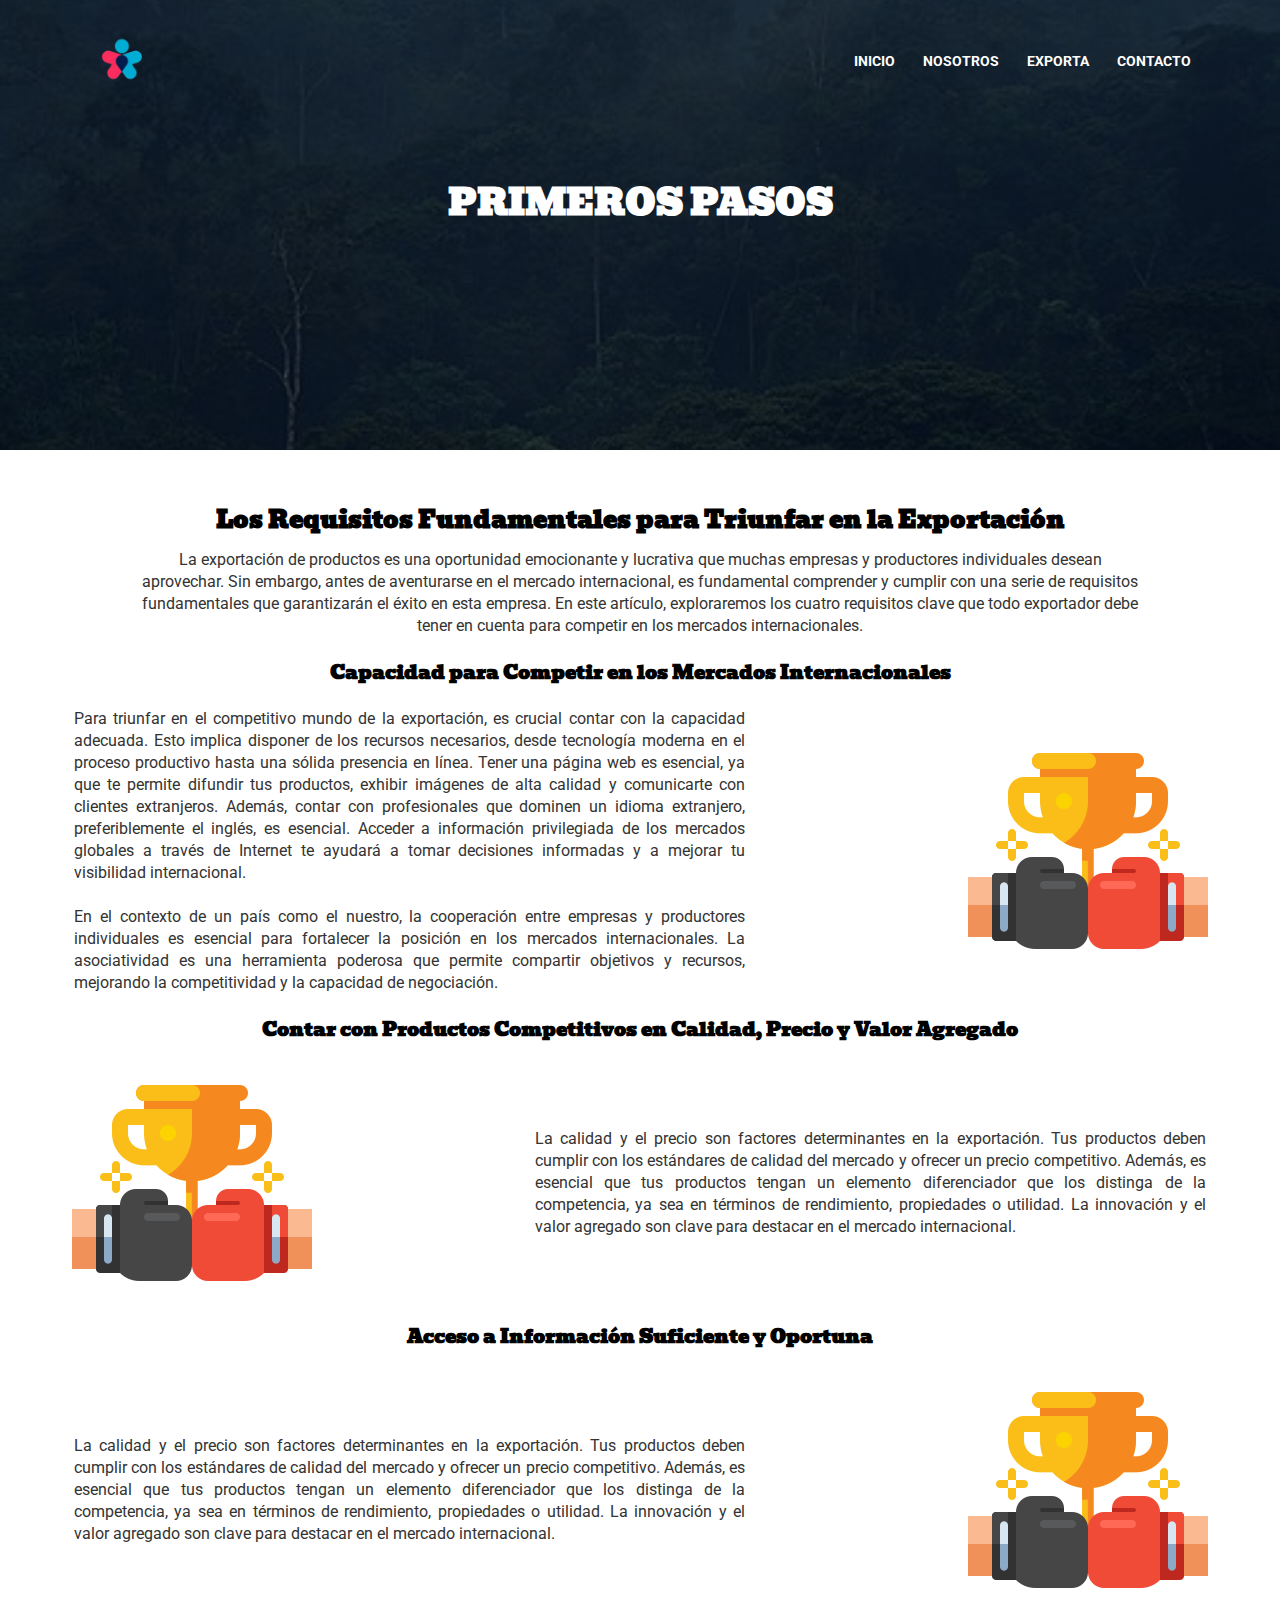
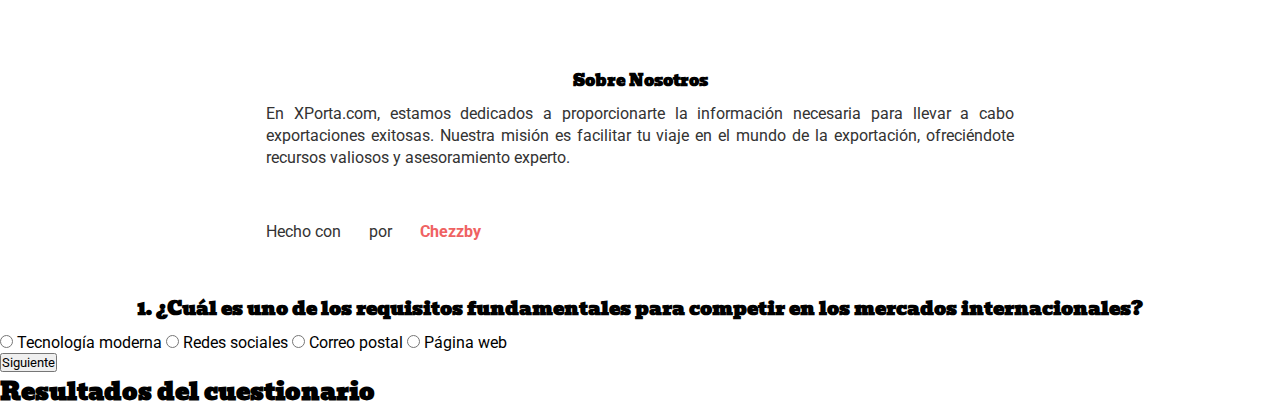
==== course.html @ 1d03ab40 "First commit" ====
<!DOCTYPE html>
<html lang="en">

<head>
  <meta charset="UTF-8" />
  <meta http-equiv="X-UA-Compatible" content="IE=edge" />
  <meta name="viewport" content="width=device-width, initial-scale=1.0" />
  <title> Xporta | Primeros Pasos </title>
  <link rel="stylesheet" href="style.css" />
  <link rel="preconnect" href="https://fonts.googleapis.com" />
  <link rel="preconnect" href="https://fonts.gstatic.com" crossorigin />
  <link href="https://fonts.googleapis.com/css2?family=Noto+Serif:ital,wght@0,400;0,700;1,400;1,700&display=swap"
    rel="stylesheet" />

  <link rel="preconnect" href="https://fonts.googleapis.com">
  <link rel="preconnect" href="https://fonts.gstatic.com" crossorigin>
  <link
    href="https://fonts.googleapis.com/css2?family=Bevan:ital@0;1&family=Roboto:ital,wght@0,300;0,400;0,500;0,700;1,300;1,400;1,500;1,700&display=swap"
    rel="stylesheet">

  <link rel="stylesheet" href="https://cdnjs.cloudflare.com/ajax/libs/font-awesome/6.2.1/css/all.min.css"
    integrity="sha512-MV7K8+y+gLIBoVD59lQIYicR65iaqukzvf/nwasF0nqhPay5w/9lJmVM2hMDcnK1OnMGCdVK+iQrJ7lzPJQd1w=="
    crossorigin="anonymous" referrerpolicy="no-referrer" />

  <link rel="shortcut icon" href="images/xporta-logo.png" type="image/x-icon">
</head>

<body>
  <section class="sub-header">
    <nav>
      <a href="index.html"><img src="./images/xporta-logo.png" alt="" /></a>
      <div class="nav-links" id="navLinks">
        <i class="fa-solid fa fa-xmark" onclick="hideMenu()"></i>
        <ul>
          <li><a href="./index.html">Inicio</a></li>
          <li><a href="./about.html">Nosotros</a></li>
          <li><a href="./course.html">Exporta</a></li>
          <li><a href="./contact.html">Contacto</a></li>
        </ul>
      </div>
      <i class="fa-solid fa fa-bars" onclick="showMenu()"></i>
    </nav>
    <h1>Primeros pasos</h1>
  </section>

  <!--course-->

  <!-- <section class="course">
    <h1>Courses We Offer</h1>
    <p>Lorem ipsum dolor sit amet consectetur adipisicing elit.</p>
    <div class="row">
      <div class="course-col">
        <h3>Intermediate</h3>
        <p>Lorem ipsum, dolor sit amet consectetur adipisicing elit.
          Itaque voluptatibus sit quia hic aliquam nam! Doloremque cumque placeat,
          repudiandae soluta exercitationem minus libero magnam, aspernatur,
          quidem dolor ex aut quibusdam!
        </p>
      </div>
      <div class="course-col">
        <h3>Degree</h3>
        <p>Lorem ipsum, dolor sit amet consectetur adipisicing elit.
          Itaque voluptatibus sit quia hic aliquam nam! Doloremque cumque placeat,
          repudiandae soluta exercitationem minus libero magnam, aspernatur,
          quidem dolor ex aut quibusdam!
        </p>
      </div>
      <div class="course-col">
        <h3>Post Graduation</h3>
        <p>Lorem ipsum, dolor sit amet consectetur adipisicing elit.
          Itaque voluptatibus sit quia hic aliquam nam! Doloremque cumque placeat,
          repudiandae soluta exercitationem minus libero magnam, aspernatur,
          quidem dolor ex aut quibusdam!
        </p>
      </div>
    </div>
  </section> -->

  <!----- facitlities------->

  <!-- <section class="facilities">
    <h1>Our Facilities</h1>
    <p>Lorem ipsum dolor, sit amet consectetur adipisicing elit.</p>
    <div class="row">
      <div class="facilities-col">
        <img src="./images/library.png" alt="">
        <h3>World Class Library</h3>
        <p>Lorem ipsum, dolor sit amet consectetur adipisicing elit. Velit delectus, voluptate fuga blanditiis saepe
          mollitia odio accusantium nulla reprehenderit vero?</p>
      </div>
      <div class="facilities-col">
        <img src="./images/basketball.png" alt="">
        <h3>Largest Play Ground</h3>
        <p>Lorem ipsum, dolor sit amet consectetur adipisicing elit. Velit delectus, voluptate fuga blanditiis saepe
          mollitia odio accusantium nulla reprehenderit vero?</p>
      </div>
      <div class="facilities-col">
        <img src="./images/cafeteria.png" alt="">
        <h3>Tasty And Healthy Food</h3>
        <p>Lorem ipsum, dolor sit amet consectetur adipisicing elit. Velit delectus, voluptate fuga blanditiis saepe
          mollitia odio accusantium nulla reprehenderit vero?</p>
      </div>
    </div>
  </section> -->

  <!--end facilities-->

  <section class="content">
    <h2> <i class="fa-solid fa-shoe-prints"></i> Los Requisitos Fundamentales para Triunfar en la Exportación</h2>

    <p>La exportación de productos es una oportunidad emocionante y lucrativa que muchas empresas y productores
      individuales desean aprovechar. Sin embargo, antes de aventurarse en el mercado internacional, es fundamental
      comprender y cumplir con una serie de requisitos fundamentales que garantizarán el éxito en esta empresa. En este
      artículo, exploraremos los cuatro requisitos clave que todo exportador debe tener en cuenta para competir en los
      mercados internacionales.</p>

    <h3>Capacidad para Competir en los Mercados Internacionales</h3>

    <div class="double-row">
      <p>Para triunfar en el competitivo mundo de la exportación, es crucial contar con la capacidad adecuada. Esto
        implica disponer de los recursos necesarios, desde tecnología moderna en el proceso productivo hasta una sólida
        presencia en línea. Tener una página web es esencial, ya que te permite difundir tus productos, exhibir imágenes
        de alta calidad y comunicarte con clientes extranjeros. Además, contar con profesionales que dominen un idioma
        extranjero, preferiblemente el inglés, es esencial. Acceder a información privilegiada de los mercados globales
        a través de Internet te ayudará a tomar decisiones informadas y a mejorar tu visibilidad internacional.
        <br> <br>
        En el contexto de un país como el nuestro, la cooperación entre empresas y productores individuales es esencial
        para fortalecer la posición en los mercados internacionales. La asociatividad es una herramienta poderosa que
        permite compartir objetivos y recursos, mejorando la competitividad y la capacidad de negociación.
      </p>

      <img src="images/competition.png" alt="">
    </div>

    <h3>Contar con Productos Competitivos en Calidad, Precio y Valor Agregado</h3>

    <div class="double-row">

      <img src="images/competition.png" alt="">

      <p>La calidad y el precio son factores determinantes en la exportación. Tus productos deben cumplir con los
        estándares de calidad del mercado y ofrecer un precio competitivo. Además, es esencial que tus productos tengan
        un elemento diferenciador que los distinga de la competencia, ya sea en términos de rendimiento, propiedades o
        utilidad. La innovación y el valor agregado son clave para destacar en el mercado internacional.</p>


    </div>

    <h3>Acceso a Información Suficiente y Oportuna </h3>

    <div class="double-row">
      <p>La calidad y el precio son factores determinantes en la exportación. Tus productos deben cumplir con los
        estándares de calidad del mercado y ofrecer un precio competitivo. Además, es esencial que tus productos tengan
        un elemento diferenciador que los distinga de la competencia, ya sea en términos de rendimiento, propiedades o
        utilidad. La innovación y el valor agregado son clave para destacar en el mercado internacional.</p>

      <img src="images/competition.png" alt="">
    </div>
  </section>


  <section class="footer">
    <h4>Sobre Nosotros</h4>
    <p>En XPorta.com, estamos dedicados a proporcionarte la información necesaria para llevar a cabo exportaciones
      exitosas. Nuestra misión es facilitar tu viaje en el mundo de la exportación, ofreciéndote recursos valiosos y
      asesoramiento experto.</p>
    <div class="icons">
      <i class="fa-brands fa-facebook"></i>
      <i class="fa-brands fa-twitter"></i>
      <i class="fa-brands fa-instagram"></i>
      <i class="fa-brands fa-linkedin"></i>
    </div>
    <p>Hecho con <i class="fas fa-heart"></i> por <a href="https://github.com/SrChezz" class="link"><i
          class="fab fa-github"></i>
        Chezzby</a> </p>
  </section>

  <script src="script.js"></script>

  <section class="cuestionario">
    <form id="quiz-form">
      <ol>
        <li style="display: block;">
          <h3>1. ¿Cuál es uno de los requisitos fundamentales para competir en los mercados internacionales?</h3>
          <label><input type="radio" name="q1" value="a"> Tecnología moderna</label>
          <label><input type="radio" name="q1" value="b"> Redes sociales</label>
          <label><input type="radio" name="q1" value="c"> Correo postal</label>
          <label><input type="radio" name="q1" value="d"> Página web</label>
        </li>
        <li style="display: none;">
          <h3>2. ¿Qué idioma se recomienda que dominen los profesionales involucrados en la exportación?</h3>
          <label><input type="radio" name="q2" value="a"> Francés</label>
          <label><input type="radio" name="q2" value="b"> Español</label>
          <label><input type="radio" name="q2" value="c"> Inglés</label>
          <label><input type="radio" name="q2" value="d"> Alemán</label>
        </li>

        <li style="display: none;">
          <h3>3. ¿Qué idioma se recomienda que dominen los profesionales involucrados en la exportación?</h3>
          <label><input type="radio" name="q3" value="a"> Francés</label>
          <label><input type="radio" name="q3" value="b"> Español</label>
          <label><input type="radio" name="q3" value="c"> Inglés</label>
          <label><input type="radio" name="q3" value="d"> Alemán</label>
        </li>

        <li style="display: none;">
          <h3>4. ¿Qué idioma se recomienda que dominen los profesionales involucrados en la exportación?</h3>
          <label><input type="radio" name="q4" value="a"> Francés</label>
          <label><input type="radio" name="q4" value="b"> Español</label>
          <label><input type="radio" name="q4" value="c"> Inglés</label>
          <label><input type="radio" name="q4" value="d"> Alemán</label>
        </li>

        <li style="display: none;">
          <h3>5. ¿Qué idioma se recomienda que dominen los profesionales involucrados en la exportación?</h3>
          <label><input type="radio" name="q5" value="a"> Francés</label>
          <label><input type="radio" name="q5" value="b"> Español</label>
          <label><input type="radio" name="q5" value="c"> Inglés</label>
          <label><input type="radio" name="q5" value="d"> Alemán</label>
        </li>
        <!-- Repite los bloques de preguntas para q3, q4 y q5 -->
      </ol>
      <div id="quiz-controls">
        <button id="next-question">Siguiente</button>
        <button id="submit-quiz" style="display: none;">Finalizar</button>
      </div>
    </form>

    <div id="results">
      <h2>Resultados del cuestionario</h2>
      <div id="quiz-results"></div>
    </div>
  </section>

  <script>
    const form = document.getElementById("quiz-form");
    const resultsDiv = document.getElementById("quiz-results");
    const nextButton = document.getElementById("next-question");
    const submitButton = document.getElementById("submit-quiz");
    let currentQuestion = 1;

    // Agrega las respuestas correctas aquí
    const correctAnswers = ["a", "c", "a", "c", "c"];

    nextButton.addEventListener("click", function () {
      event.preventDefault();
      const selectedOption = form.querySelector(`input[name="q${currentQuestion}"]:checked`);
      if (selectedOption) {
        currentQuestion++;
        if (currentQuestion <= 5) {
          form.querySelector(`li:nth-child(${currentQuestion})`).style.display = "block";
        }
        if (currentQuestion >= 2) {
          form.querySelector(`li:nth-child(${currentQuestion - 1})`).style.display = "none";
        }
      }

      if (currentQuestion === 6) {
        nextButton.style.display = "none";
        submitButton.style.display = "block";
      }
    });

    submitButton.addEventListener("click", function () {
      event.preventDefault(); 
      calculateScore();
    });

    function calculateScore() {
      const userAnswers = [];
      for (let i = 1; i <= 5; i++) {
        const selectedOption = form.querySelector(`input[name="q${i}"]:checked`);
        if (selectedOption) {
          userAnswers.push(selectedOption.value);
        }
      }

      if (userAnswers.length !== 5) {
        resultsDiv.innerHTML = "Por favor, responde a todas las preguntas.";
      } else {
        let score = 0;
        for (let i = 0; i < 5; i++) {
          if (userAnswers[i] === correctAnswers[i]) {
            score++;
          }
        }

        resultsDiv.innerHTML = `Puntaje: ${score} / 5`;

        if (score >= 5) {
          resultsDiv.innerHTML += "<br>¡Has superado este nivel! <a href='#'>Ir al siguiente nivel</a>";
        }
      }
    }
  </script>

</body>

</html>
---- style.css ----
* {
  --font-title: 'Bevan', serif;
  --font-content: 'Roboto', sans-serif;
  --red-accent: #EF6262;
  /* font-family: "Noto Serif", serif; */
  font-family: var(--font-content);
  margin: 0;
  padding: 0;
  box-sizing: border-box;

}

/* Standard Elements */

h1,
h2,
h3,
h4,
h5,
h6 {
  font-family: var(--font-title);
}

h1 {
  font-size: 36px;
  font-weight: 600;
}

h3 {
  text-align: center;
  font-weight: 600;
  margin: 10px 0;
}

p {
  color: #333333;
  font-size: .9rem;
  font-weight: 400;
  line-height: 22px;
  padding: 10px;
  text-align: justify;
  font-size: 16px;
}

.p-center {
  text-align: center;
}

.p-dark {
  color: #adadad;
}

nav .fa {
  display: none;
}

nav {
  display: flex;
  padding: 2% 6%;
  justify-content: space-between;
  align-items: center;
}

nav img {
  width: 90px;
}

.nav-links {
  flex: 1;
  text-align: right;
}

.nav-links ul li {
  list-style: none;
  display: inline-block;
  padding: 8px 12px;
  position: relative;
}

.nav-links ul li a {
  color: #fff;
  text-transform: uppercase;
  text-decoration: none;
  font-size: .9rem;
  font-weight: bold;
}

.nav-links ul li::after {
  content: "";
  width: 0%;
  height: 2px;
  background: var(--red-accent);
  display: block;
  margin: auto;
  transition: 0.5s;
}

.nav-links ul li:hover::after {
  width: 100%;
}

.text-box {
  position: absolute;
  top: 50%;
  right: 50%;
  transform: translate(50%, -50%);
  text-align: center;
  color: #fff;
  width: 90%;
}

.text-box p {
  margin: 10px 0 30px;
  font-weight: bold;
  text-align: center;
}

/* Custom Sections */

.header {
  min-height: 100vh;
  width: 100%;
  background-image: linear-gradient(rgba(4, 9, 30, 0.7), rgba(4, 9, 30, 0.7)),
    url(./images/banner.jpg);
  background-position: center;
  background-size: cover;
  position: relative;
}

.hero-btn {
  display: inline-block;
  text-decoration: none;
  text-transform: uppercase;
  font-weight: bold;
  border: 2px solid var(--red-accent);
  background: var(--red-accent);
  color: #fff;
  border-radius: 5px;
  padding: 12px 17px;
  font-size: .85rem;

  position: relative;
  cursor: pointer;
}

.hero-btn:hover {
  color: #fff;
  border: 2px solid #fff;
  transition: all .3s ease;
  background-color: transparent;
}



@media (max-width: 700px) {
  .text-box h1 {
    font-size: 20px;
  }

  .nav-links ul li {
    display: block;
  }

  .nav-links {
    position: absolute;
    background: var(--red-accent);
    height: 100vh;
    width: 200px;
    top: -800px;
    right: 0px;
    text-align: left;
    z-index: 2;
    transition: 0.7s;
  }

  nav .fa {
    display: block;
    color: #fff;
    margin: 10px;
    font-size: 22px;
    cursor: pointer;
  }

  .nav-links ul {
    padding: 30px;
  }
}

/* course */

.course {
  width: 80%;
  margin: auto;
  text-align: center;
  padding-top: 100px;
}

.row {
  margin-top: 5%;
  display: flex;
  justify-content: space-between;
}

.course-col {
  flex-basis: 31%;
  background-color: #fac780;
  border-radius: 10px;
  margin-bottom: 5%;
  padding: 20px 12px;
  box-sizing: border-box;
  transition: 0.5s;
}

.course-col:hover {
  box-shadow: 0 0 20px 0px rgba(0, 0, 0, 0.2);
}

@media (max-width: 700px) {
  .row {
    flex-direction: column;
  }
}

/* campus */

.campus {
  width: 80%;
  margin: auto;
  text-align: center;
  padding-top: 50px;
}

.campus-col {
  flex-basis: 32%;
  border-radius: 10px;
  margin-bottom: 30px;
  position: relative;
  overflow: hidden;
}

.campus-col img {
  width: 100%;
  display: block;
}

.layer {
  background: transparent;
  height: 100%;
  width: 100%;
  position: absolute;
  top: 0;
  left: 0;
  transition: 0.5s;
}

.layer:hover {
  background: rgba(226, 0, 0, 0.7);
}

.layer h3 {
  width: 100%;
  font-weight: 300;
  color: #fff;
  font-size: 20px;
  bottom: 0;
  left: 50%;
  transform: translateX(-50%);
  position: absolute;
  opacity: 0;
  transition: 0.5s;
}

.layer:hover h3 {
  bottom: 49%;
  opacity: 1;
}

/* export-benefits */
.export-benefits {
  width: 80%;
  margin: auto;
  text-align: center;
  padding-top: 100px;
}

.benefit-col {
  flex-basis: 31%;
  border-radius: 10px;
  margin-bottom: 5%;
  text-align: left;
}

.benefit-col img {
  width: 100%;
  height: 180px;
  object-fit: cover;
  border-radius: 10px;
}

.benefit-col p {
  padding: 0;
}

.benefit-col h3 {
  margin-top: 16px;
  margin-bottom: 15px;
  text-align: left;
}

/* tetimonials */

.testimonials {
  width: 80%;
  margin: auto;
  padding-top: 100px;
  text-align: center;
}

.testimonial-col {
  flex-basis: 44%;
  border-radius: 10px;
  margin-bottom: 5%;
  text-align: left;
  background: #fff3f3;
  padding: 25px;
  cursor: pointer;
  display: flex;
}

.testimonial-col img {
  height: 40px;
  margin-left: 5px;
  margin-right: 30px;
  border-radius: 50%;
}

.testimonial-col p {
  padding: 0;
}

.testimonial-col h3 {
  margin-top: 15px;
  text-align: left;
}

.testimonial-col i {
  color: var(--red-accent);
}

@media (max-width: 700px) {
  .testimonial-col img {
    margin-left: 0px;
    margin-right: 15px;
  }
}

/* call to action */

.cta {
  margin: 100px auto;
  width: 80%;
  background-image: linear-gradient(rgba(4, 9, 30, 0.7), rgba(4, 9, 30, 0.7)),
    url(./images/banner2.jpg);
  background-position: center;
  background-size: cover;
  border-radius: 10px;
  text-align: center;
  padding: 100px 0;
}

.cta h1 {
  color: #fff;
  margin-bottom: 40px;
  padding: 0;
}

@media (max-width: 700px) {
  .cta h1 {
    font-size: 20px;
  }
}

/* 
footer */

.footer {
  width: 100%;
  text-align: center;
  padding: 30px 20%;
}

.footer h4 {
  margin-top: 20px;
  font-weight: 800;
}

.icons i,
.footer i {
  color: var(--red-accent);
  margin: 0 12px;
  cursor: pointer;
  padding: 15px 0;
  font-size: 25px;
}

.fa-heart {
  color: var(--red-accent);
}

.link {
  text-decoration: none;
  color: var(--red-accent);
  font-weight: bold;
}

/* -----ABOUT US START HERE --------*/

.sub-header {
  height: 50vh;
  width: 100%;
  background-image: linear-gradient(rgba(4, 9, 30, 0.7), rgba(4, 9, 30, 0.7)),
    url(./images/wide-banner.jpg);
  background-position: center;
  background-size: cover;
  text-align: center;
  color: #fff;
}

.sub-header h1 {
  margin-top: 50px;
  text-transform: uppercase;
}

.about-us img {
  height: 50vh;
  margin: auto;
}

.about-col {
  margin: auto;
  flex-basis: 60%;
  padding: 30px 2px 0px;
  text-align: center;
}

.about-col h1 {
  padding-top: 0;
  line-height: 1.5rem;
}

.about-col p {
  padding: 15px 0 25px;
}

.red-btn {
  border: 1px solid var(--red-accent);
  background: transparent;
  color: var(--red-accent);
  transition: background .3s ease;
}

.red-btn:hover {
  color: #fff;
  background-color: var(--red-accent);
}

/* blog content  */

.blog-content {
  width: 80%;
  margin: auto;
  padding: 60px 0;
}

.blog-left {
  flex-basis: 65%;
}

.blog-left img {
  width: 100%;
}

.blog-left h2 {
  color: #222;
  font-weight: 600;
  margin: 30px 0;
}

.blog-left p {
  color: #999;
  padding: 0;
}

.blog-right {
  flex-basis: 32%;
}

.blog-right h3 {
  background: var(--red-accent);
  color: #fff;
  padding: 7px 0;
  font-size: 16px;
  margin-bottom: 20px;
}

.blog-right div {
  display: flex;
  align-items: center;
  justify-content: space-between;
  color: #555;
  padding: 8px;
  box-sizing: border-box;
}

.comment-box {
  border: 1px solid #ccc;
  margin: 50px 0;
  padding: 10px 20px;
}

.comment-box h3 {
  text-align: left;
}

.comment-form input,
.comment-form textarea {
  width: 100%;
  padding: 10px;
  margin: 15px 0;
  box-sizing: border-box;
  border: none;
  outline: none;
  background: #f0f0f0;
}

.comment-form button {
  margin: 10px 0;
}

@media (max-width:700px) {
  .sub-header h1 {
    font-size: 20px;
  }
}

/* contact us page */

.location {
  width: 80%;
  margin: auto;
  padding: 80px 0;
}

.location iframe {
  width: 100%;
}

.contact-us {
  width: 80%;
  margin: auto;
}

.contact-col {
  flex-basis: 48%;
  margin-bottom: 30px;
}

.contact-col div {
  display: flex;
  align-items: center;
  margin-bottom: 40px;
}

.contact-col div i {
  font-size: 28px;
  color: var(--red-accent);
  margin: 10px;
  margin-right: 30px;
}

.contact-col div p {
  padding: 0;
}

.contact-col div h5 {
  font-size: 20px;
  margin-bottom: 5px;
  color: #555;
  font-weight: 400;
}

.contact-col input,
.contact-col textarea {
  width: 100%;
  padding: 15px;
  margin-bottom: 17px;
  outline: none;
  border: 1px solid #ccc;
  box-sizing: border-box;
}

.content {
  padding: 50px 0px 0px;
}

.content>p,
.content h2,
.content h3 {
  text-align: center;
}

.content>p {
  width: 80%;
  margin: auto;
}

.content h3 {
  font-size: 1.2rem;
}

.double-row {
  padding: 0px 5% 0px;
  margin: auto;
  display: flex;
  flex-direction: row;
  align-items: center;
  justify-content: space-between;
}

.double-row>p {
  flex-basis: 60%;
}

.cuestionario {}
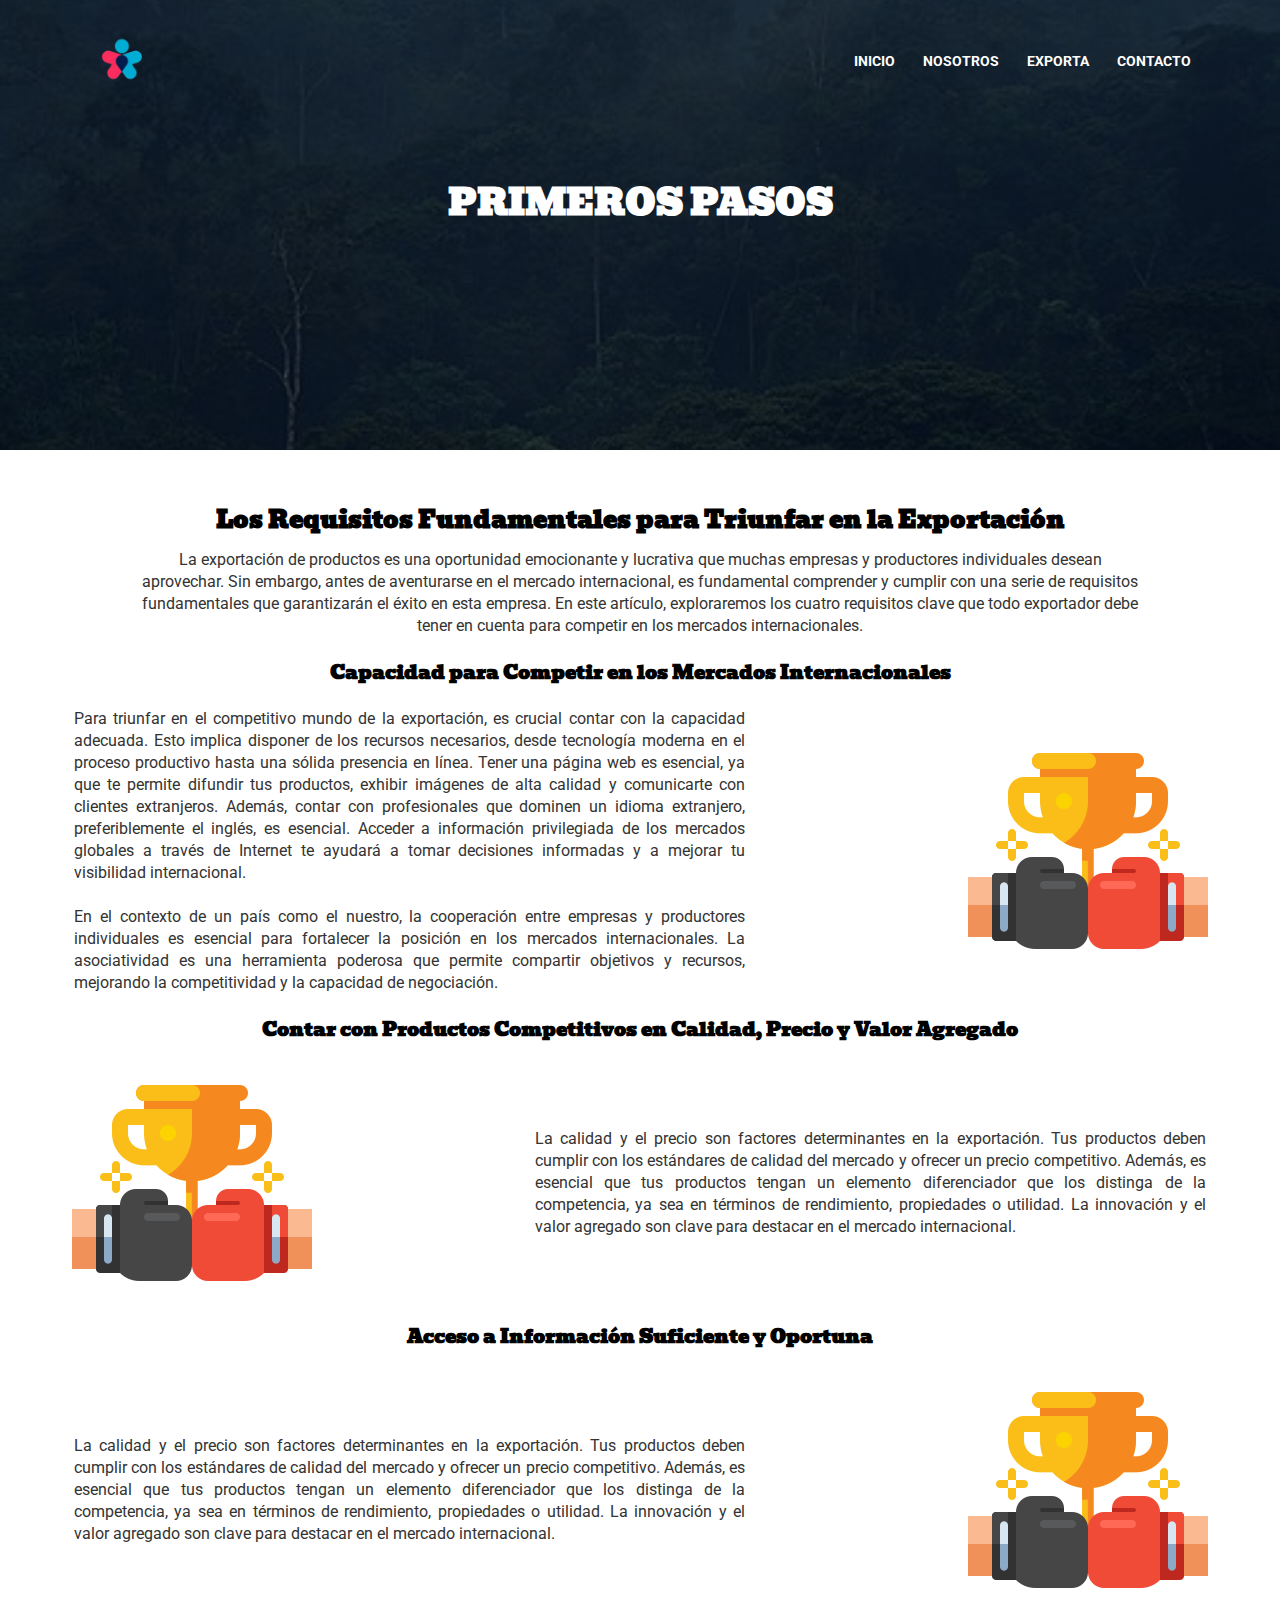
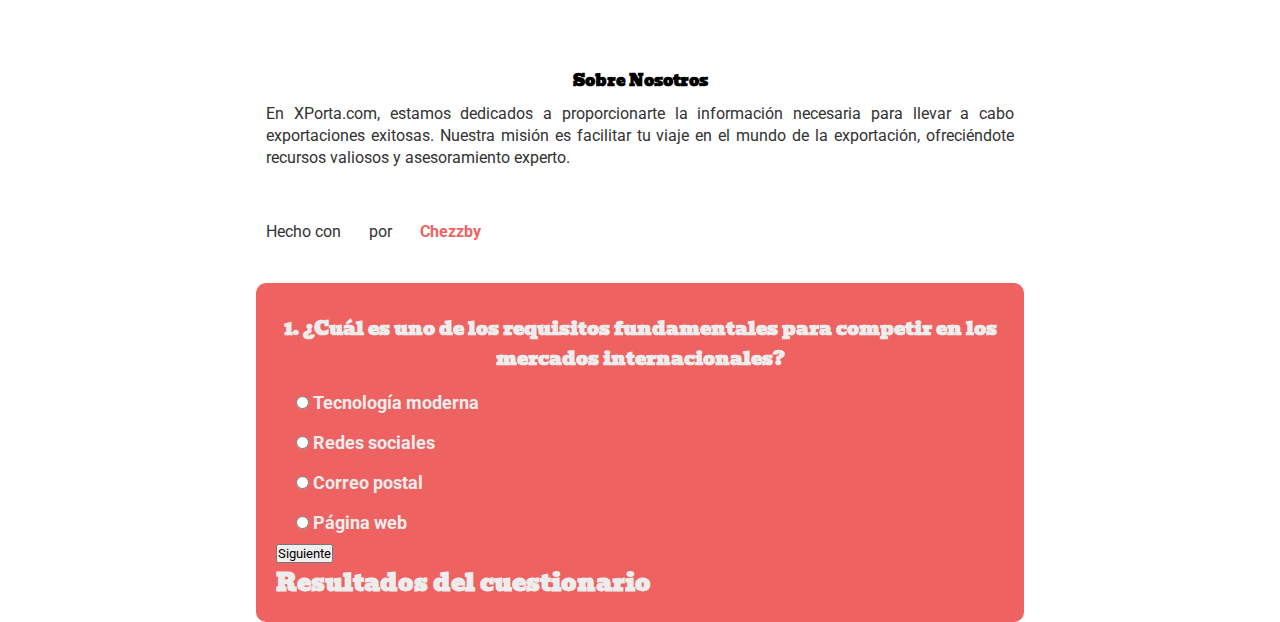
==== commit 759ec5a6: "Link correction" ====
--- a/course.html
+++ b/course.html
@@ -262,7 +262,7 @@
     });
 
     submitButton.addEventListener("click", function () {
-      event.preventDefault(); 
+      event.preventDefault();
       calculateScore();
     });
 
--- a/style.css
+++ b/style.css
@@ -631,4 +631,18 @@
   flex-basis: 60%;
 }
 
-.cuestionario {}+.cuestionario {
+  width: 60%;
+  margin: auto;
+  background-color: var(--red-accent);
+  padding: 20px;
+  border-radius: 10px;
+  color: rgb(238, 237, 237);
+}
+
+.cuestionario label {
+  display: block;
+  padding: 10px 20px 10px;
+  font-size: 1.1rem;
+  font-weight: bold;
+}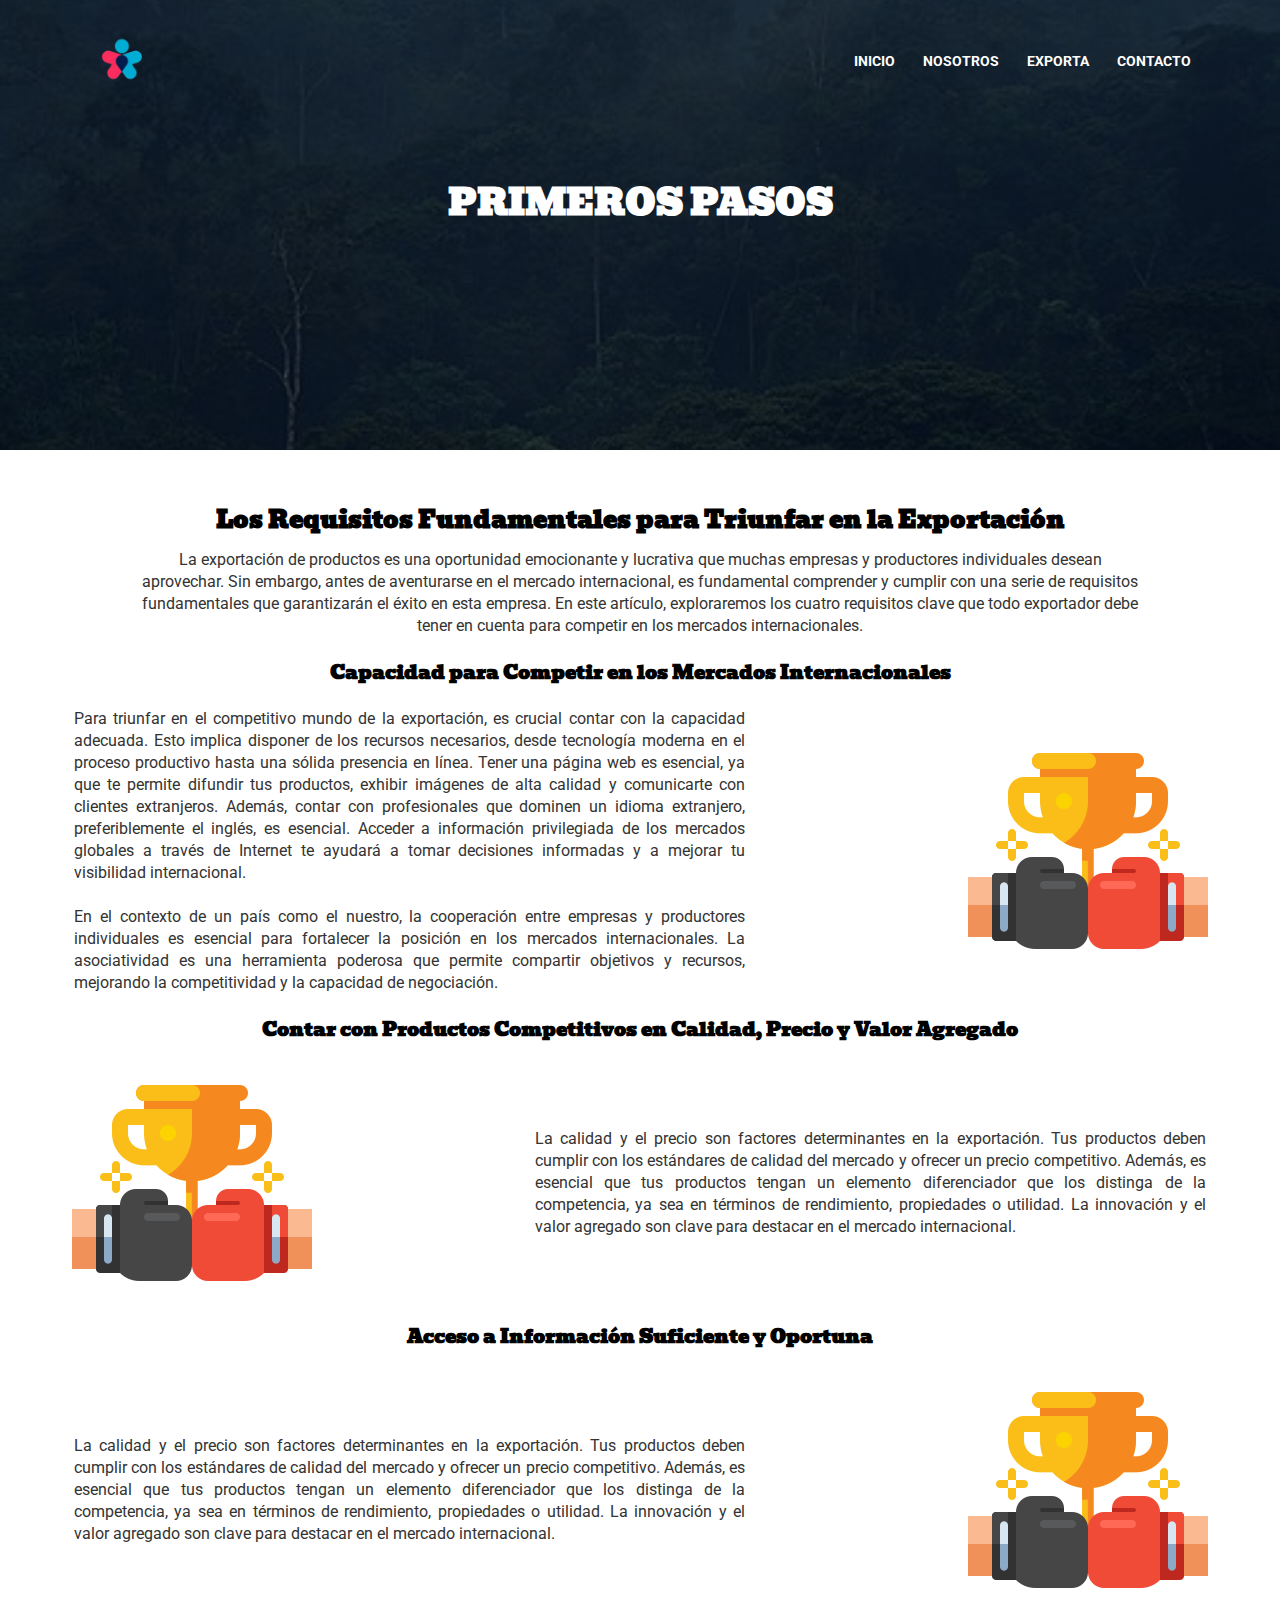
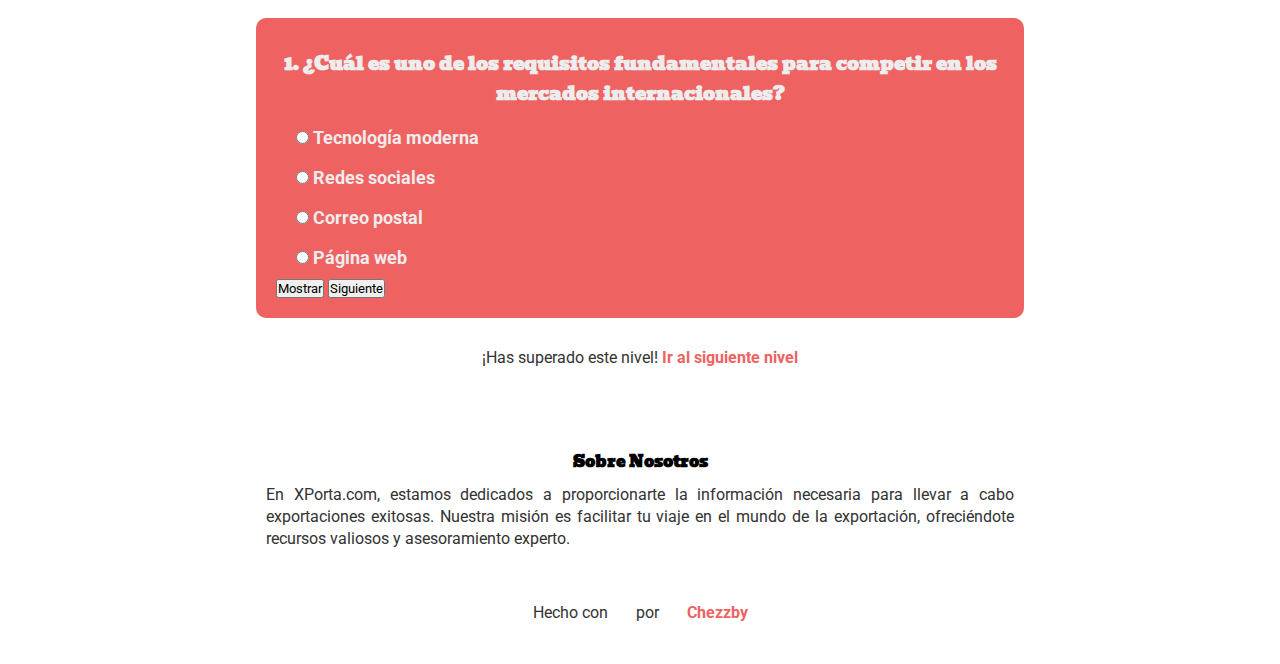
==== commit 63456931: "Finishes quiz system" ====
--- a/course.html
+++ b/course.html
@@ -158,6 +158,61 @@
     </div>
   </section>
 
+  <section class="cuestionario">
+    <form id="quiz-form">
+      <ol>
+        <li style="display: block;">
+          <h3>1. ¿Cuál es uno de los requisitos fundamentales para competir en los mercados internacionales?</h3>
+          <label><input type="radio" name="q1" value="a"> Tecnología moderna</label>
+          <label><input type="radio" name="q1" value="b"> Redes sociales</label>
+          <label><input type="radio" name="q1" value="c"> Correo postal</label>
+          <label><input type="radio" name="q1" value="d"> Página web</label>
+        </li>
+        <li style="display: none;">
+          <h3>2. ¿Qué idioma se recomienda que dominen los profesionales involucrados en la exportación?</h3>
+          <label><input type="radio" name="q2" value="a"> Francés</label>
+          <label><input type="radio" name="q2" value="b"> Español</label>
+          <label><input type="radio" name="q2" value="c"> Inglés</label>
+          <label><input type="radio" name="q2" value="d"> Alemán</label>
+        </li>
+
+        <li style="display: none;">
+          <h3>3. ¿Qué idioma se recomienda que dominen los profesionales involucrados en la exportación?</h3>
+          <label><input type="radio" name="q3" value="a"> Francés</label>
+          <label><input type="radio" name="q3" value="b"> Español</label>
+          <label><input type="radio" name="q3" value="c"> Inglés</label>
+          <label><input type="radio" name="q3" value="d"> Alemán</label>
+        </li>
+
+        <li style="display: none;">
+          <h3>4. ¿Qué idioma se recomienda que dominen los profesionales involucrados en la exportación?</h3>
+          <label><input type="radio" name="q4" value="a"> Francés</label>
+          <label><input type="radio" name="q4" value="b"> Español</label>
+          <label><input type="radio" name="q4" value="c"> Inglés</label>
+          <label><input type="radio" name="q4" value="d"> Alemán</label>
+        </li>
+
+        <li style="display: none;">
+          <h3>5. ¿Qué idioma se recomienda que dominen los profesionales involucrados en la exportación?</h3>
+          <label><input type="radio" name="q5" value="a"> Francés</label>
+          <label><input type="radio" name="q5" value="b"> Español</label>
+          <label><input type="radio" name="q5" value="c"> Inglés</label>
+          <label><input type="radio" name="q5" value="d"> Alemán</label>
+        </li>
+        <!-- Repite los bloques de preguntas para q3, q4 y q5 -->
+      </ol>
+      <div id="quiz-controls">
+        <button id="show">Mostrar</button>
+        <button id="next-question">Siguiente</button>
+      </div>
+    </form>
+  </section>
+
+  <section id="results">
+    <div id="next-thing">
+      <!-- <a href="trabajando.html">Siguiente articulo</a> -->
+    </div>
+  </section>
 
   <section class="footer">
     <h4>Sobre Nosotros</h4>
@@ -170,128 +225,79 @@
       <i class="fa-brands fa-instagram"></i>
       <i class="fa-brands fa-linkedin"></i>
     </div>
-    <p>Hecho con <i class="fas fa-heart"></i> por <a href="https://github.com/SrChezz" class="link"><i
+    <p class="p-center">Hecho con <i class="fas fa-heart"></i> por <a href="https://github.com/SrChezz" class="link"><i
           class="fab fa-github"></i>
         Chezzby</a> </p>
   </section>
 
   <script src="script.js"></script>
 
-  <section class="cuestionario">
-    <form id="quiz-form">
-      <ol>
-        <li style="display: block;">
-          <h3>1. ¿Cuál es uno de los requisitos fundamentales para competir en los mercados internacionales?</h3>
-          <label><input type="radio" name="q1" value="a"> Tecnología moderna</label>
-          <label><input type="radio" name="q1" value="b"> Redes sociales</label>
-          <label><input type="radio" name="q1" value="c"> Correo postal</label>
-          <label><input type="radio" name="q1" value="d"> Página web</label>
-        </li>
-        <li style="display: none;">
-          <h3>2. ¿Qué idioma se recomienda que dominen los profesionales involucrados en la exportación?</h3>
-          <label><input type="radio" name="q2" value="a"> Francés</label>
-          <label><input type="radio" name="q2" value="b"> Español</label>
-          <label><input type="radio" name="q2" value="c"> Inglés</label>
-          <label><input type="radio" name="q2" value="d"> Alemán</label>
-        </li>
-
-        <li style="display: none;">
-          <h3>3. ¿Qué idioma se recomienda que dominen los profesionales involucrados en la exportación?</h3>
-          <label><input type="radio" name="q3" value="a"> Francés</label>
-          <label><input type="radio" name="q3" value="b"> Español</label>
-          <label><input type="radio" name="q3" value="c"> Inglés</label>
-          <label><input type="radio" name="q3" value="d"> Alemán</label>
-        </li>
-
-        <li style="display: none;">
-          <h3>4. ¿Qué idioma se recomienda que dominen los profesionales involucrados en la exportación?</h3>
-          <label><input type="radio" name="q4" value="a"> Francés</label>
-          <label><input type="radio" name="q4" value="b"> Español</label>
-          <label><input type="radio" name="q4" value="c"> Inglés</label>
-          <label><input type="radio" name="q4" value="d"> Alemán</label>
-        </li>
-
-        <li style="display: none;">
-          <h3>5. ¿Qué idioma se recomienda que dominen los profesionales involucrados en la exportación?</h3>
-          <label><input type="radio" name="q5" value="a"> Francés</label>
-          <label><input type="radio" name="q5" value="b"> Español</label>
-          <label><input type="radio" name="q5" value="c"> Inglés</label>
-          <label><input type="radio" name="q5" value="d"> Alemán</label>
-        </li>
-        <!-- Repite los bloques de preguntas para q3, q4 y q5 -->
-      </ol>
-      <div id="quiz-controls">
-        <button id="next-question">Siguiente</button>
-        <button id="submit-quiz" style="display: none;">Finalizar</button>
-      </div>
-    </form>
-
-    <div id="results">
-      <h2>Resultados del cuestionario</h2>
-      <div id="quiz-results"></div>
-    </div>
-  </section>
-
   <script>
     const form = document.getElementById("quiz-form");
-    const resultsDiv = document.getElementById("quiz-results");
     const nextButton = document.getElementById("next-question");
+    const showButton = document.getElementById("show");
     const submitButton = document.getElementById("submit-quiz");
+    const resultsDiv = document.getElementById("results");
+
+    resultsDiv.style.display = "none";
+    const results = document.getElementById("next-thing");
     let currentQuestion = 1;
+    let showAnswer = 0;
 
     // Agrega las respuestas correctas aquí
     const correctAnswers = ["a", "c", "a", "c", "c"];
 
+    showButton.addEventListener("click", function () {
+      event.preventDefault();
+      const selectedOption = form.querySelector(`input[name="q${currentQuestion}"]:checked`);
+
+      console.log("click")
+      console.log(selectedOption)
+      console.log(correctAnswers[currentQuestion - 1])
+
+      if (selectedOption) {
+        if (selectedOption.value == correctAnswers[currentQuestion - 1]) {
+          selectedOption.parentNode.style.backgroundColor = "#99B080";
+          showAnswer = 1;
+        } else {
+          selectedOption.parentNode.style.backgroundColor = "#FF8080";
+          showAnswer = 0;
+        }
+      }
+    })
+
     nextButton.addEventListener("click", function () {
       event.preventDefault();
-      const selectedOption = form.querySelector(`input[name="q${currentQuestion}"]:checked`);
-      if (selectedOption) {
-        currentQuestion++;
-        if (currentQuestion <= 5) {
-          form.querySelector(`li:nth-child(${currentQuestion})`).style.display = "block";
-        }
-        if (currentQuestion >= 2) {
-          form.querySelector(`li:nth-child(${currentQuestion - 1})`).style.display = "none";
+
+      if (showAnswer) {
+        const selectedOption = form.querySelector(`input[name="q${currentQuestion}"]:checked`);
+        if (selectedOption) {
+          currentQuestion++;
+          console.log(currentQuestion)
+          if (currentQuestion <= 5) {
+            form.querySelector(`li:nth-child(${currentQuestion})`).style.display = "block";
+          }
+          if (currentQuestion >= 2 && currentQuestion <= 5) {
+
+            form.querySelector(`li:nth-child(${currentQuestion - 1})`).style.display = "none";
+          }
         }
       }
 
+
+
       if (currentQuestion === 6) {
-        nextButton.style.display = "none";
-        submitButton.style.display = "block";
-      }
-    });
-
-    submitButton.addEventListener("click", function () {
-      event.preventDefault();
-      calculateScore();
-    });
-
-    function calculateScore() {
-      const userAnswers = [];
-      for (let i = 1; i <= 5; i++) {
-        const selectedOption = form.querySelector(`input[name="q${i}"]:checked`);
-        if (selectedOption) {
-          userAnswers.push(selectedOption.value);
-        }
-      }
-
-      if (userAnswers.length !== 5) {
-        resultsDiv.innerHTML = "Por favor, responde a todas las preguntas.";
-      } else {
-        let score = 0;
-        for (let i = 0; i < 5; i++) {
-          if (userAnswers[i] === correctAnswers[i]) {
-            score++;
-          }
-        }
-
-        resultsDiv.innerHTML = `Puntaje: ${score} / 5`;
-
-        if (score >= 5) {
-          resultsDiv.innerHTML += "<br>¡Has superado este nivel! <a href='#'>Ir al siguiente nivel</a>";
-        }
-      }
+        showNextThing();
+      };
+    })
+    showNextThing()
+
+
+    function showNextThing() {
+      resultsDiv.style.display = "block"
+      results.innerHTML += "<br> <p class='p-center'>¡Has superado este nivel! <a class='link' href='#'>Ir al siguiente nivel</a> <p>";
     }
+
   </script>
 
 </body>
--- a/style.css
+++ b/style.css
@@ -645,4 +645,7 @@
   padding: 10px 20px 10px;
   font-size: 1.1rem;
   font-weight: bold;
+  background-color: transparent;
+  border-radius: 5px;
+  transition: background .3s ease;
 }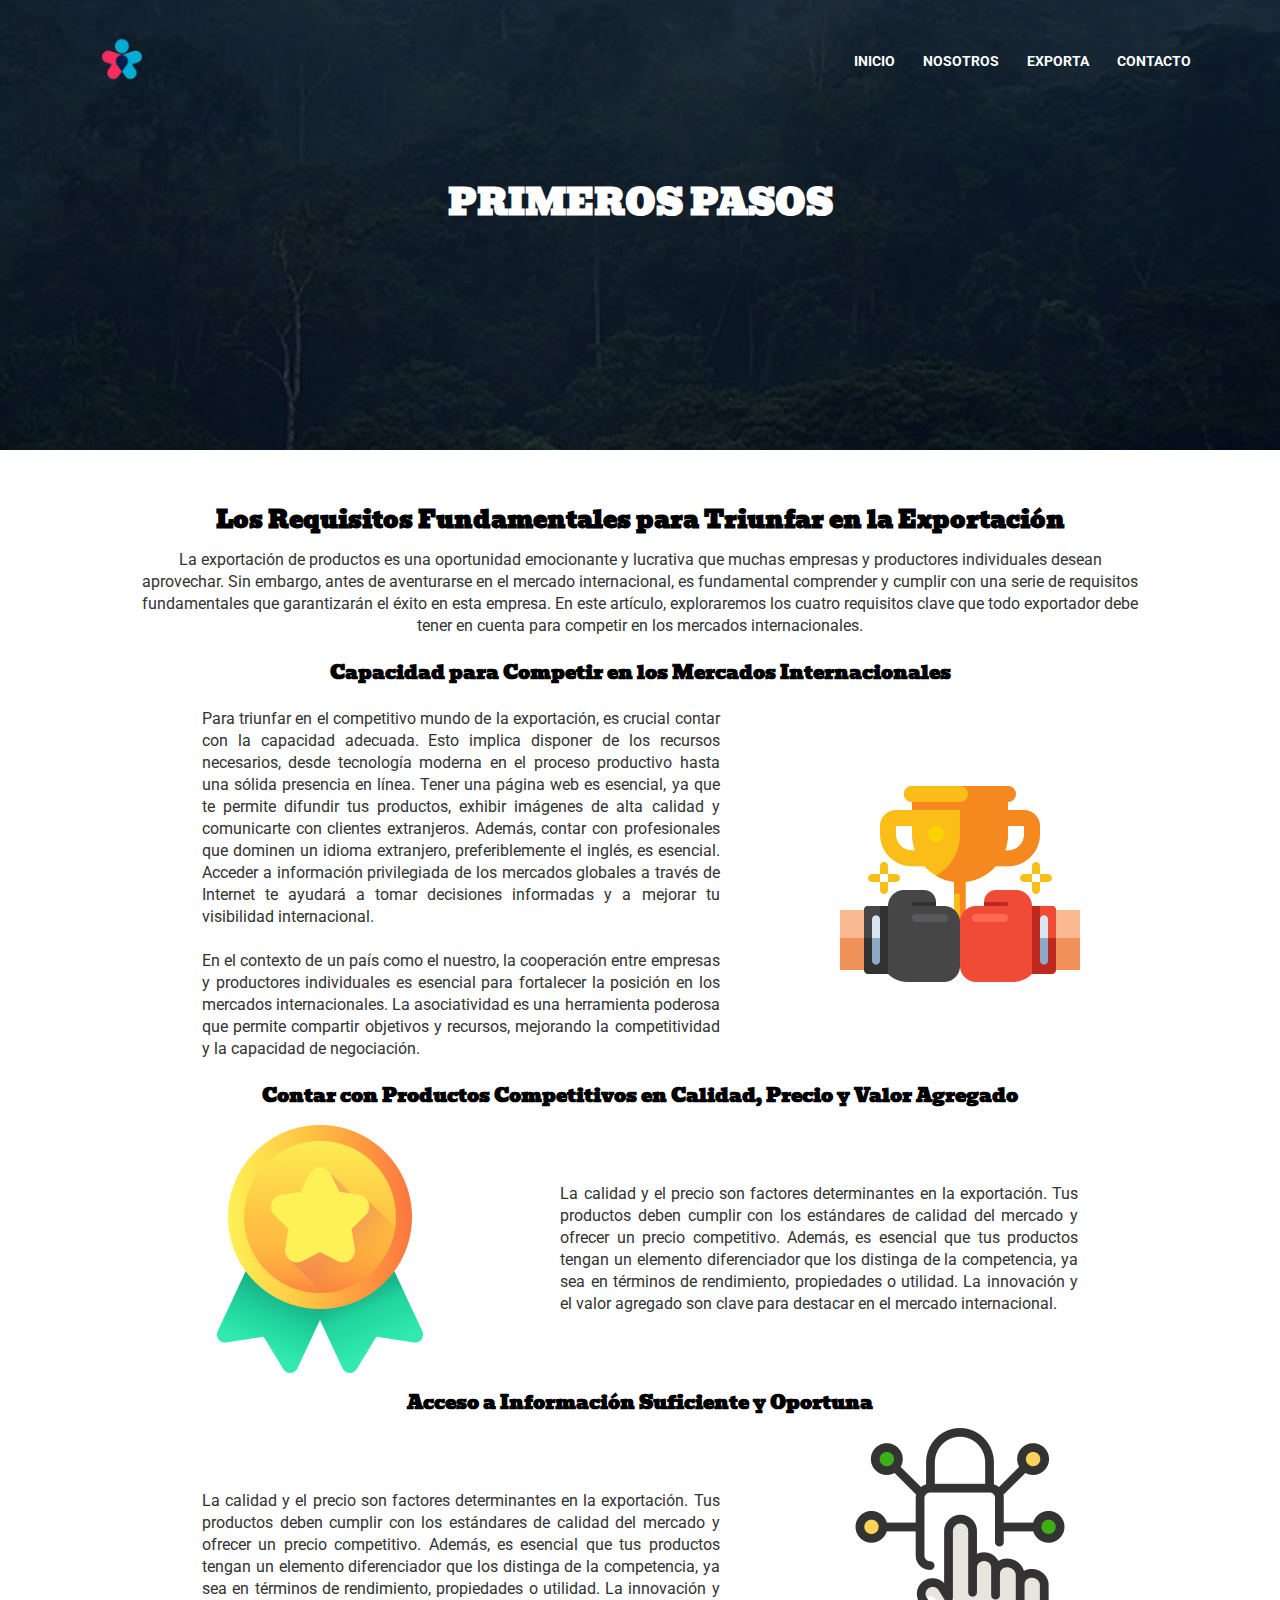
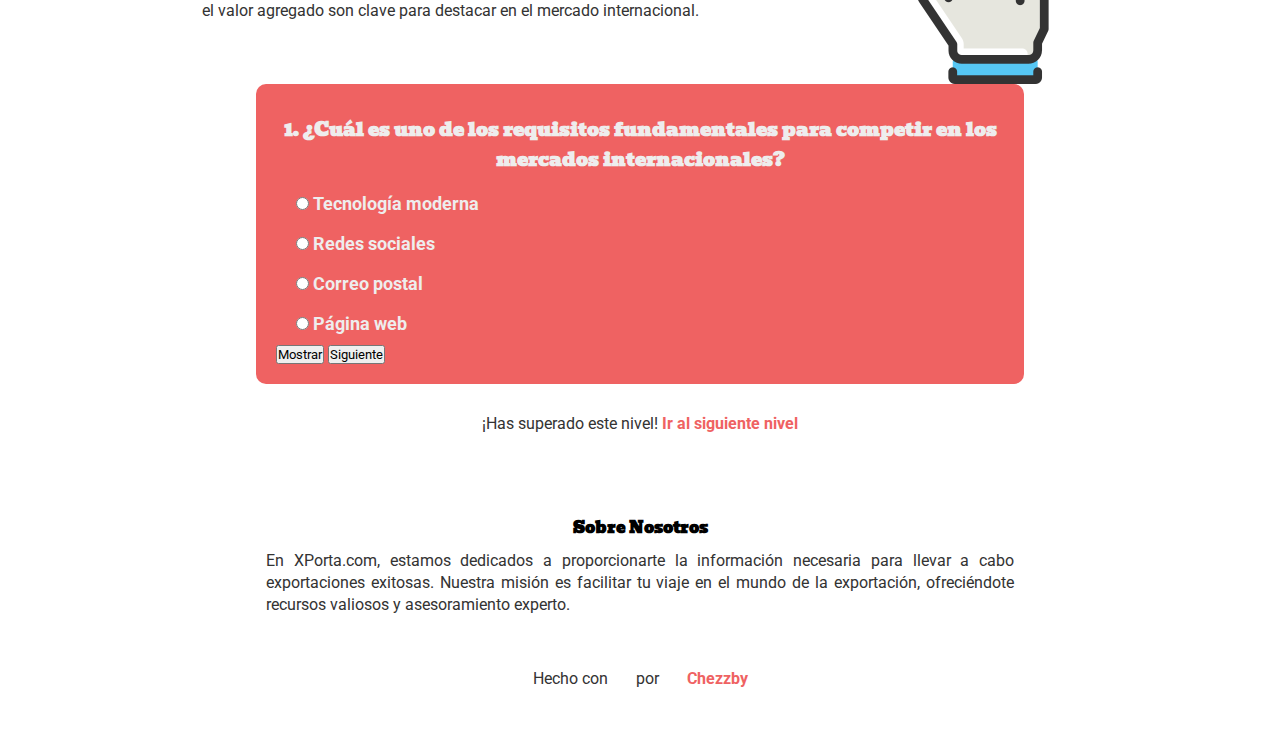
==== commit c2d4ef19: "Images" ====
--- a/course.html
+++ b/course.html
@@ -136,7 +136,7 @@
 
     <div class="double-row">
 
-      <img src="images/competition.png" alt="">
+      <img src="images/medal.png" alt="">
 
       <p>La calidad y el precio son factores determinantes en la exportación. Tus productos deben cumplir con los
         estándares de calidad del mercado y ofrecer un precio competitivo. Además, es esencial que tus productos tengan
@@ -154,7 +154,7 @@
         un elemento diferenciador que los distinga de la competencia, ya sea en términos de rendimiento, propiedades o
         utilidad. La innovación y el valor agregado son clave para destacar en el mercado internacional.</p>
 
-      <img src="images/competition.png" alt="">
+      <img src="images/encryption.png" alt="">
     </div>
   </section>
 
--- a/style.css
+++ b/style.css
@@ -619,7 +619,7 @@
 }
 
 .double-row {
-  padding: 0px 5% 0px;
+  padding: 0px 15% 0px;
   margin: auto;
   display: flex;
   flex-direction: row;
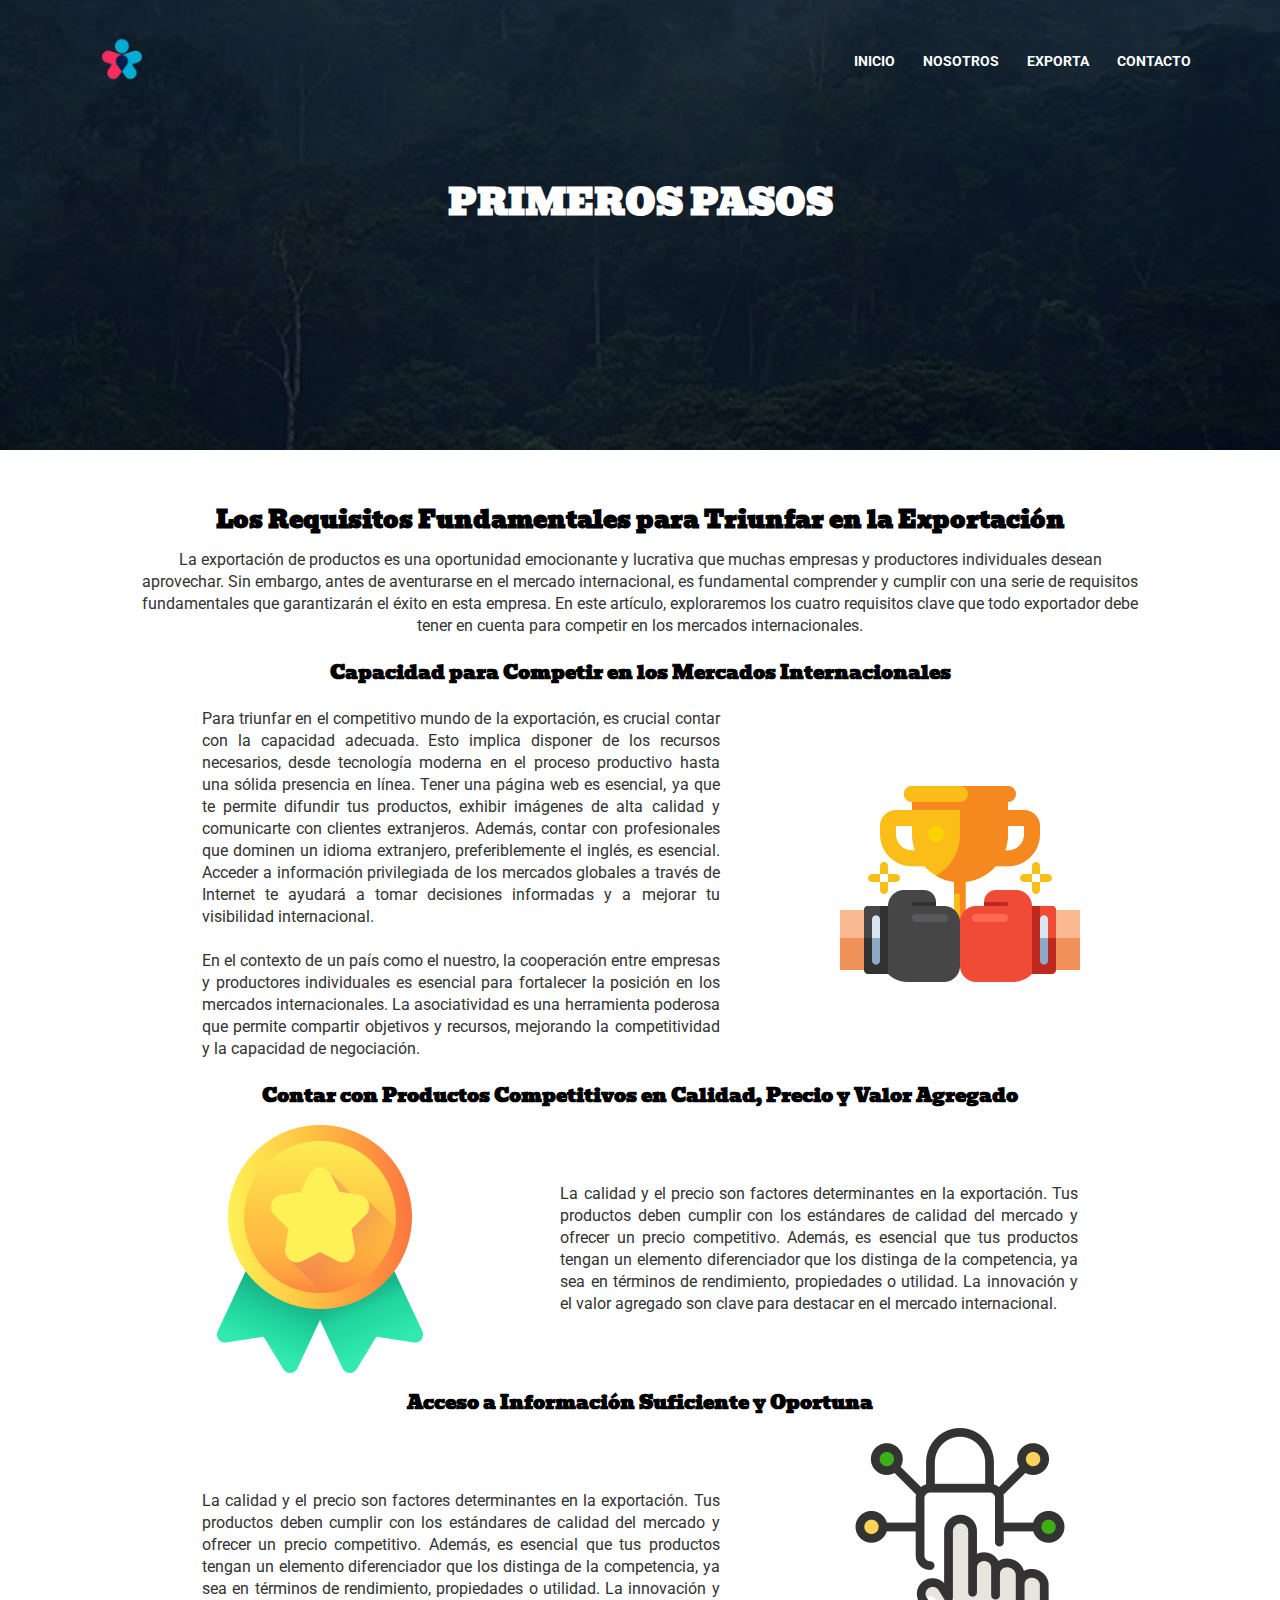
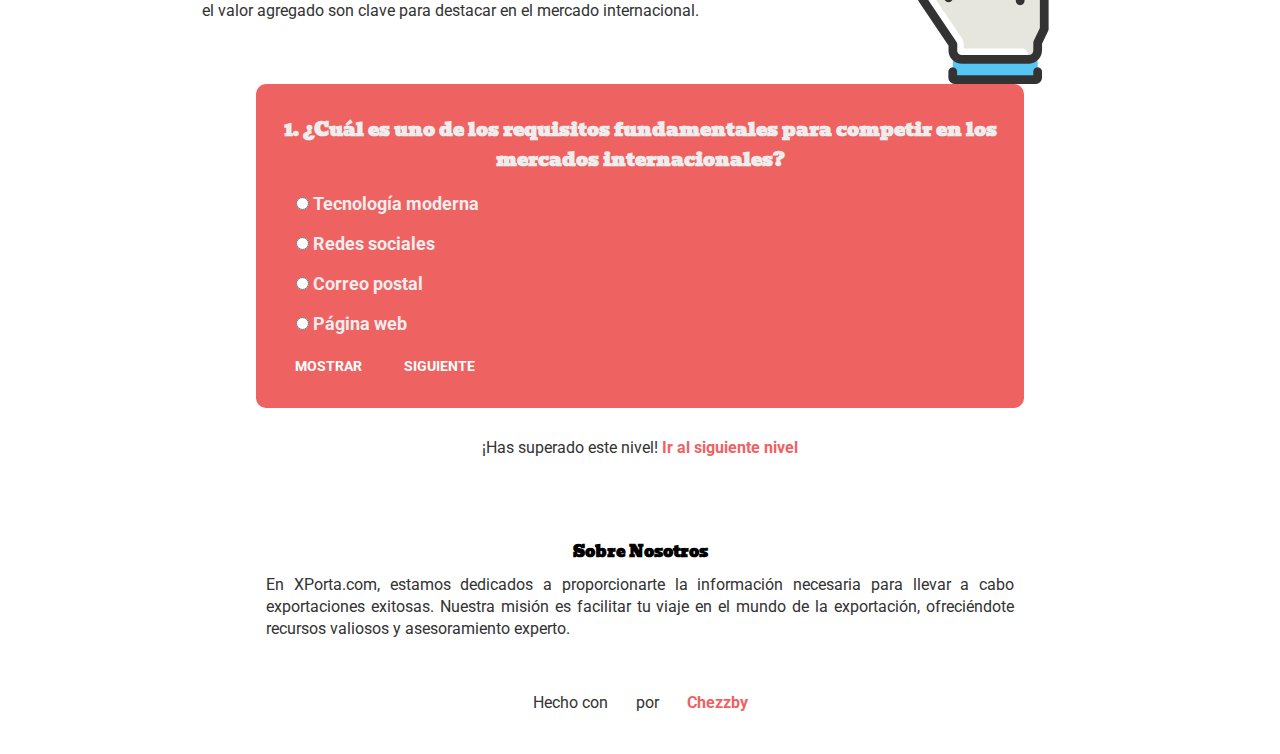
==== commit 96ef03b4: "." ====
--- a/course.html
+++ b/course.html
@@ -202,8 +202,8 @@
         <!-- Repite los bloques de preguntas para q3, q4 y q5 -->
       </ol>
       <div id="quiz-controls">
-        <button id="show">Mostrar</button>
-        <button id="next-question">Siguiente</button>
+        <button id="show" class="hero-btn">Mostrar</button>
+        <button id="next-question" class="hero-btn">Siguiente</button>
       </div>
     </form>
   </section>
